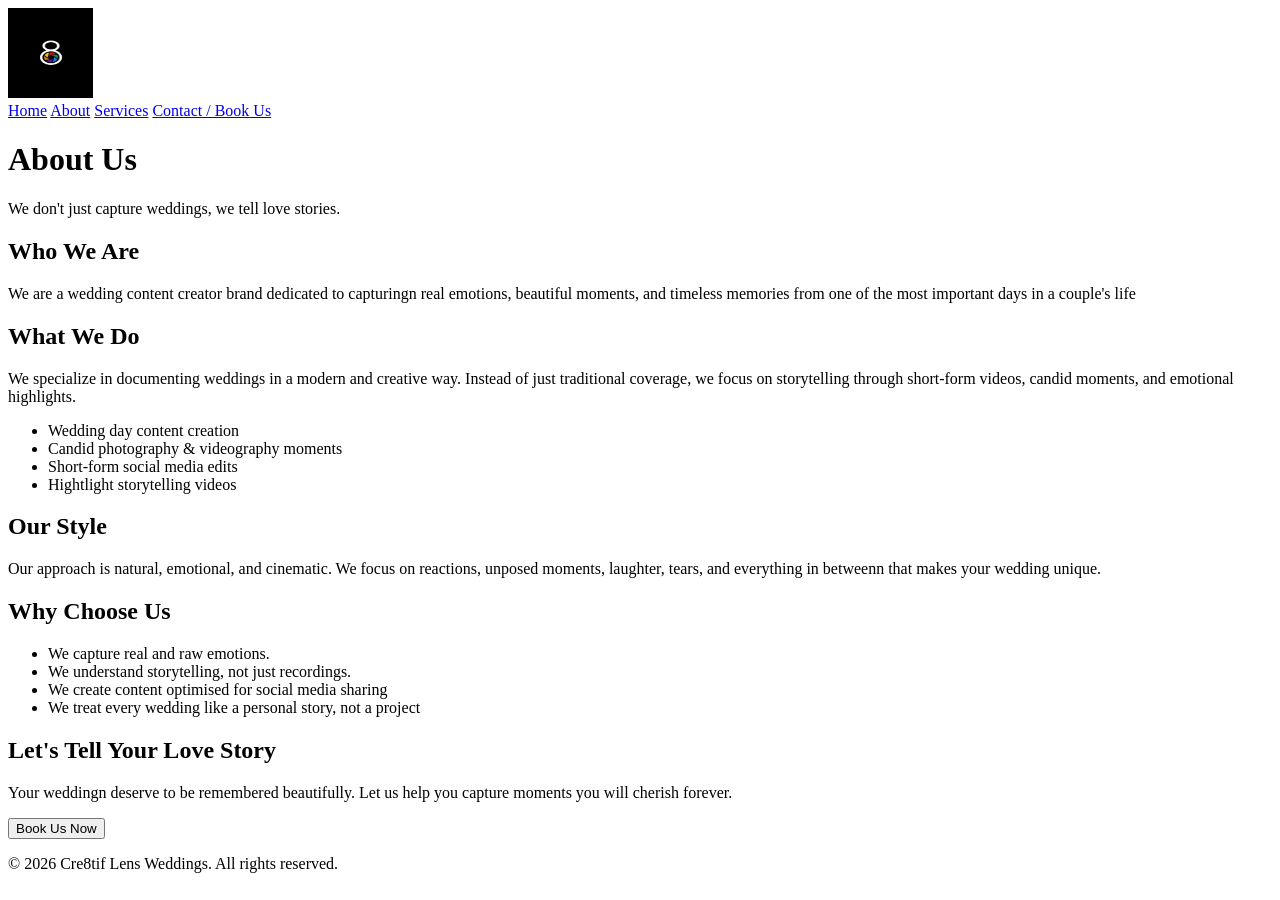
==== about.html @ 2613f4f9 "first-commit" ====
<!DOCTYPE html>
<html lang="en">
<head>
    <meta charset="UTF-8">
    <meta name="viewport" content="width=device-width, initial-scale=1.0">
    <title>About Us</title>
</head>

<body>
    <header>
        <img src="Logo.JPEG" width="85px" height="90px">
        <nav>
            <a href="index.html">Home</a>
            <a href="about.html">About</a>
            <a href="service.html">Services</a>
            <a href="contact.html">Contact / Book Us</a>
        </nav>
    </header>

    <main>
        <h1>About Us</h1>
        <p>We don't just capture weddings, we tell love stories.</p>

        <h2>Who We Are</h2>
        <p>We are a wedding content creator brand dedicated to capturingn real emotions, beautiful moments, and timeless memories from one of the most important days in a couple's life</p>

        <h2>What We Do</h2>
        <p>We specialize in documenting weddings in a modern and creative way. Instead of just traditional coverage, we focus on storytelling through short-form videos, candid moments, and emotional highlights.</p>
        <ul>
            <li>Wedding day content creation</li>
            <li>Candid photography & videography moments</li>
            <li>Short-form social media edits</li>
            <li>Hightlight storytelling videos</li>
        </ul>

        <h2>Our Style</h2>
        <p>Our approach is natural, emotional, and cinematic. We focus on reactions, unposed moments, laughter, tears, and everything in betweenn that makes your wedding unique.</p>

        <h2>Why Choose Us</h2>
            <ul>
                <li>We capture real and raw emotions.</li>
                <li>We understand storytelling, not just recordings.</li>
                <li>We create content optimised for social media sharing</li>
                <li>We treat every wedding like a personal story, not a project</li>
            </ul>

        <h2>Let's Tell Your Love Story</h2>
            <p>Your weddingn deserve to be remembered beautifully. Let us help you capture moments you will cherish forever.</p>
            <a href="contact.html"><button>Book Us Now</button></a>
    </main>

    <footer>
        <p>&copy; 2026 Cre8tif Lens Weddings. All rights reserved.</p>
    </footer>

</body>

</html>
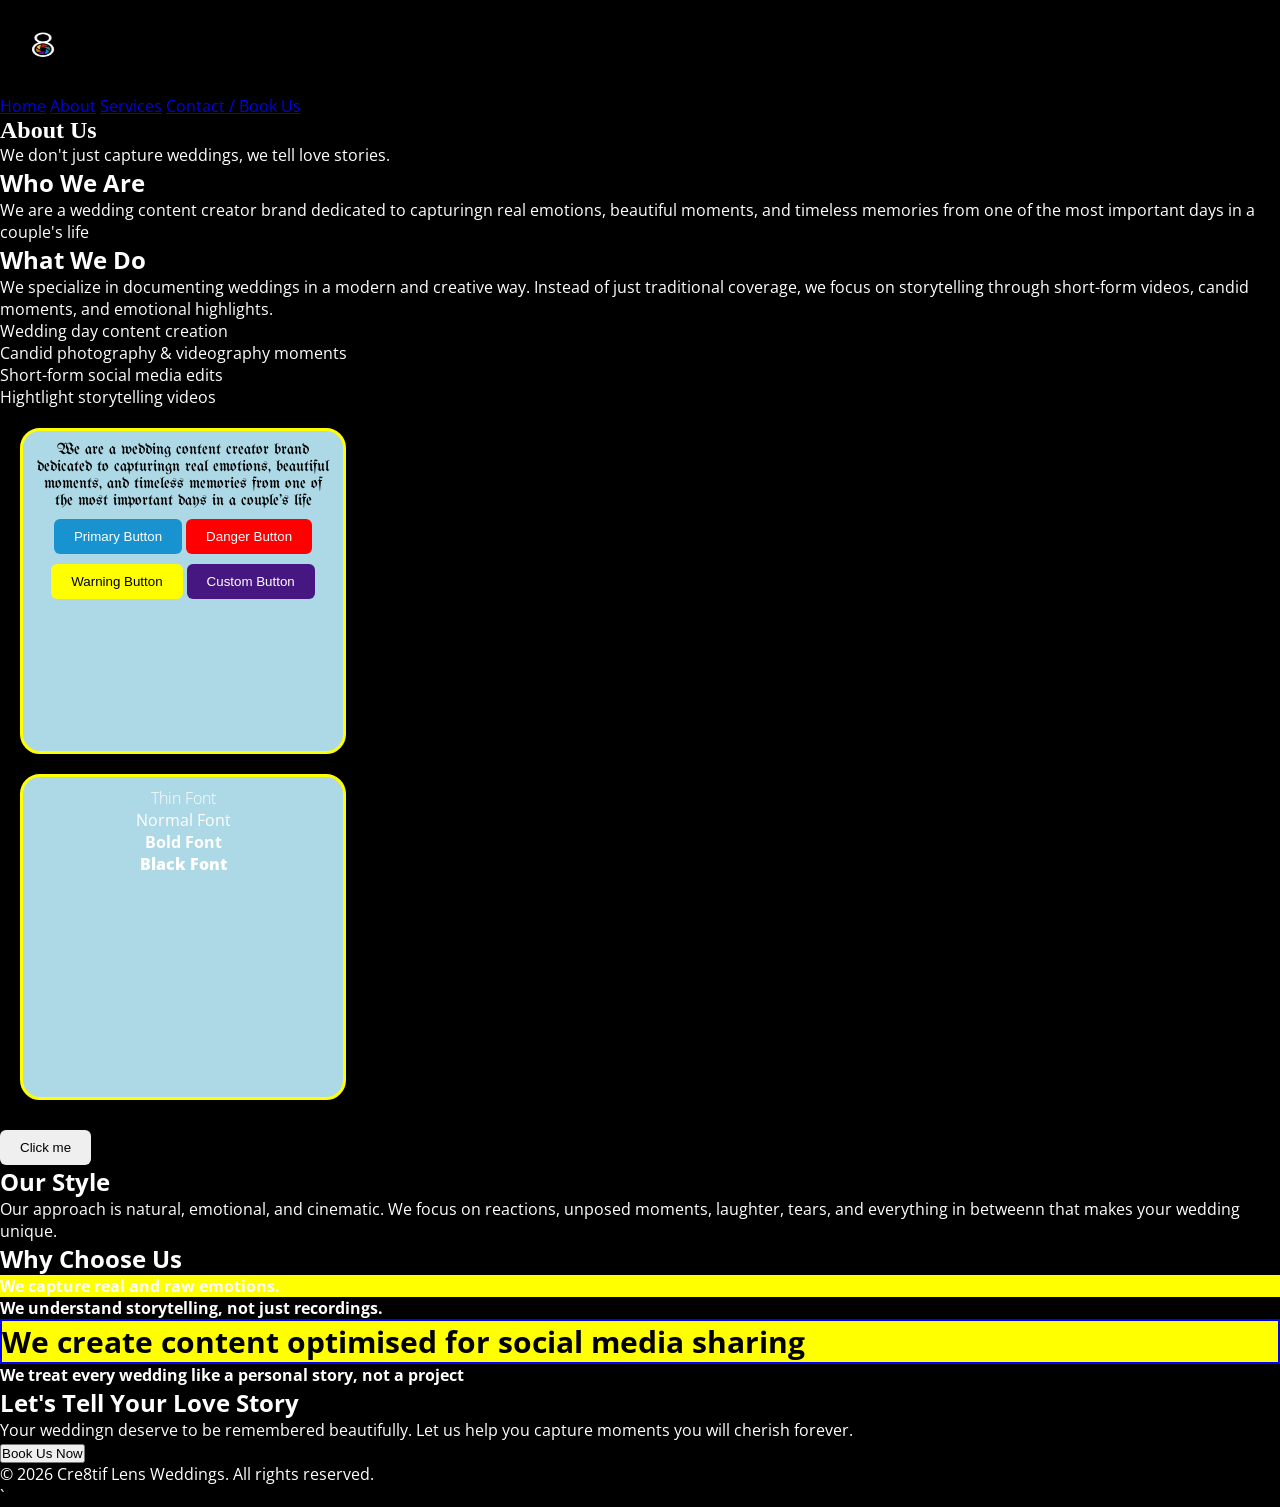
==== commit 67d1590d: "added css hex and rgb colors with font family and font weight" ====
--- a/about.html
+++ b/about.html
@@ -4,9 +4,10 @@
     <meta charset="UTF-8">
     <meta name="viewport" content="width=device-width, initial-scale=1.0">
     <title>About Us</title>
+    <link rel="stylesheet" href="style.css">
 </head>
 
-<body>
+<body class="dark">
     <header>
         <img src="Logo.JPEG" width="85px" height="90px">
         <nav>
@@ -18,6 +19,7 @@
     </header>
 
     <main>
+    <section>
         <h1>About Us</h1>
         <p>We don't just capture weddings, we tell love stories.</p>
 
@@ -26,31 +28,50 @@
 
         <h2>What We Do</h2>
         <p>We specialize in documenting weddings in a modern and creative way. Instead of just traditional coverage, we focus on storytelling through short-form videos, candid moments, and emotional highlights.</p>
-        <ul>
-            <li>Wedding day content creation</li>
-            <li>Candid photography & videography moments</li>
-            <li>Short-form social media edits</li>
-            <li>Hightlight storytelling videos</li>
-        </ul>
+            <ul>
+                <li>Wedding day content creation</li>
+                <li>Candid photography & videography moments</li>
+                <li>Short-form social media edits</li>
+                <li>Hightlight storytelling videos</li>
+            </ul>
+    </section>
+    
+    <div class="box">
+        <p class="code">We are a wedding content creator brand dedicated to capturingn real emotions, beautiful moments, and timeless memories from one of the most important days in a couple's life</p>
+        <button class="btn btn-primary">Primary Button</button>
+        <button class="btn btn-danger">Danger Button</button> 
+        <button class="btn btn-warning">Warning Button</button>
+        <button class="btn btn-custom">Custom Button</button>
+    </div>
 
+    <div class="box">
+        <p class="thin">Thin Font</p>
+        <p class="normal">Normal Font</p>
+        <p class="bold">Bold Font</p>
+        <p class="black">Black Font</p>
+    </div>
+
+    <button class="btn">Click me</button>
+    <section>
         <h2>Our Style</h2>
         <p>Our approach is natural, emotional, and cinematic. We focus on reactions, unposed moments, laughter, tears, and everything in betweenn that makes your wedding unique.</p>
 
         <h2>Why Choose Us</h2>
             <ul>
-                <li>We capture real and raw emotions.</li>
-                <li>We understand storytelling, not just recordings.</li>
-                <li>We create content optimised for social media sharing</li>
-                <li>We treat every wedding like a personal story, not a project</li>
+                <li class="highlight font-bold">We capture real and raw emotions.</li>
+                <li class="font-bold">We understand storytelling, not just recordings.</li>
+                <li class="highlight font-bold" id="free-wifi" style="font-size: 30px; color: black;">We create content optimised for social media sharing</li>
+                <li class="font-bold">We treat every wedding like a personal story, not a project</li>
             </ul>
 
         <h2>Let's Tell Your Love Story</h2>
             <p>Your weddingn deserve to be remembered beautifully. Let us help you capture moments you will cherish forever.</p>
             <a href="contact.html"><button>Book Us Now</button></a>
+    </section>
     </main>
 
     <footer>
-        <p>&copy; 2026 Cre8tif Lens Weddings. All rights reserved.</p>
+        <p>&copy; 2026 Cre8tif Lens Weddings. All rights reserved.</p>`
     </footer>
 
 </body>
--- a/style.css
+++ b/style.css
@@ -0,0 +1,98 @@
+/*@import url('https://fonts.googleapis.com/css2?family=UnifrakturMaguntia&display=swap');*/
+@import url('https://fonts.googleapis.com/css2?family=Open+Sans:ital,wght@0,300..800;1,300..800&display=swap');
+@font-face {
+    font-family: "customfont";
+    src: url(UnifrakturMaguntia-Regular.ttf);
+}
+
+* {
+    margin: 0px;
+    padding: 0px;
+ }
+ 
+ body {
+    font-family: open sans, sans-serif;
+ }
+ 
+ h1{
+    font-family: Georgia, 'Times New Roman', Times, serif;
+ }
+
+ .code {
+    font-family: customfont, cursive;
+    color: #000000
+ }
+
+ .highlight {
+     background-color: yellow;
+ }
+.thin{
+    font-weight: 300;
+}
+
+.normal{
+    font-weight: 400;
+}
+.black{
+    font-weight: 900;
+}
+.bold{
+    font-weight: 700;
+}
+ .font-bold {
+     font-weight: bold;
+ }
+
+ #free-wifi {
+     border-color: blue;
+     border-width: 2px;
+     border-style: solid;
+ }
+
+ .dark {
+     background-color: black;
+     color: white;
+ }
+
+ .box {
+     padding: 10px;
+     margin: 20px;
+     width: 300px;
+     height: 300px;
+     background-color: lightblue;
+     border-width: 3px;
+     border-color: yellow;
+     border-style: solid;
+     text-align: center;
+     border-radius: 20px;
+ }
+
+ .btn {
+     padding-top: 10px;
+     padding-right: 20px;
+     padding-bottom: 10px;
+     padding-left: 20px;
+     margin-top: 10px;
+     border: none;
+     border-radius: 6px;
+ }
+
+ .btn-primary {
+     background-color: rgb(25, 147, 208);
+     color: white;
+ }
+
+ .btn-danger {
+     background-color: red;
+     color: white;
+ }
+
+ .btn-warning {
+     background-color: yellow;
+     color: black;
+ }
+
+ .btn-custom {
+    background-color: #461780;
+    color: #ffffff;
+ }
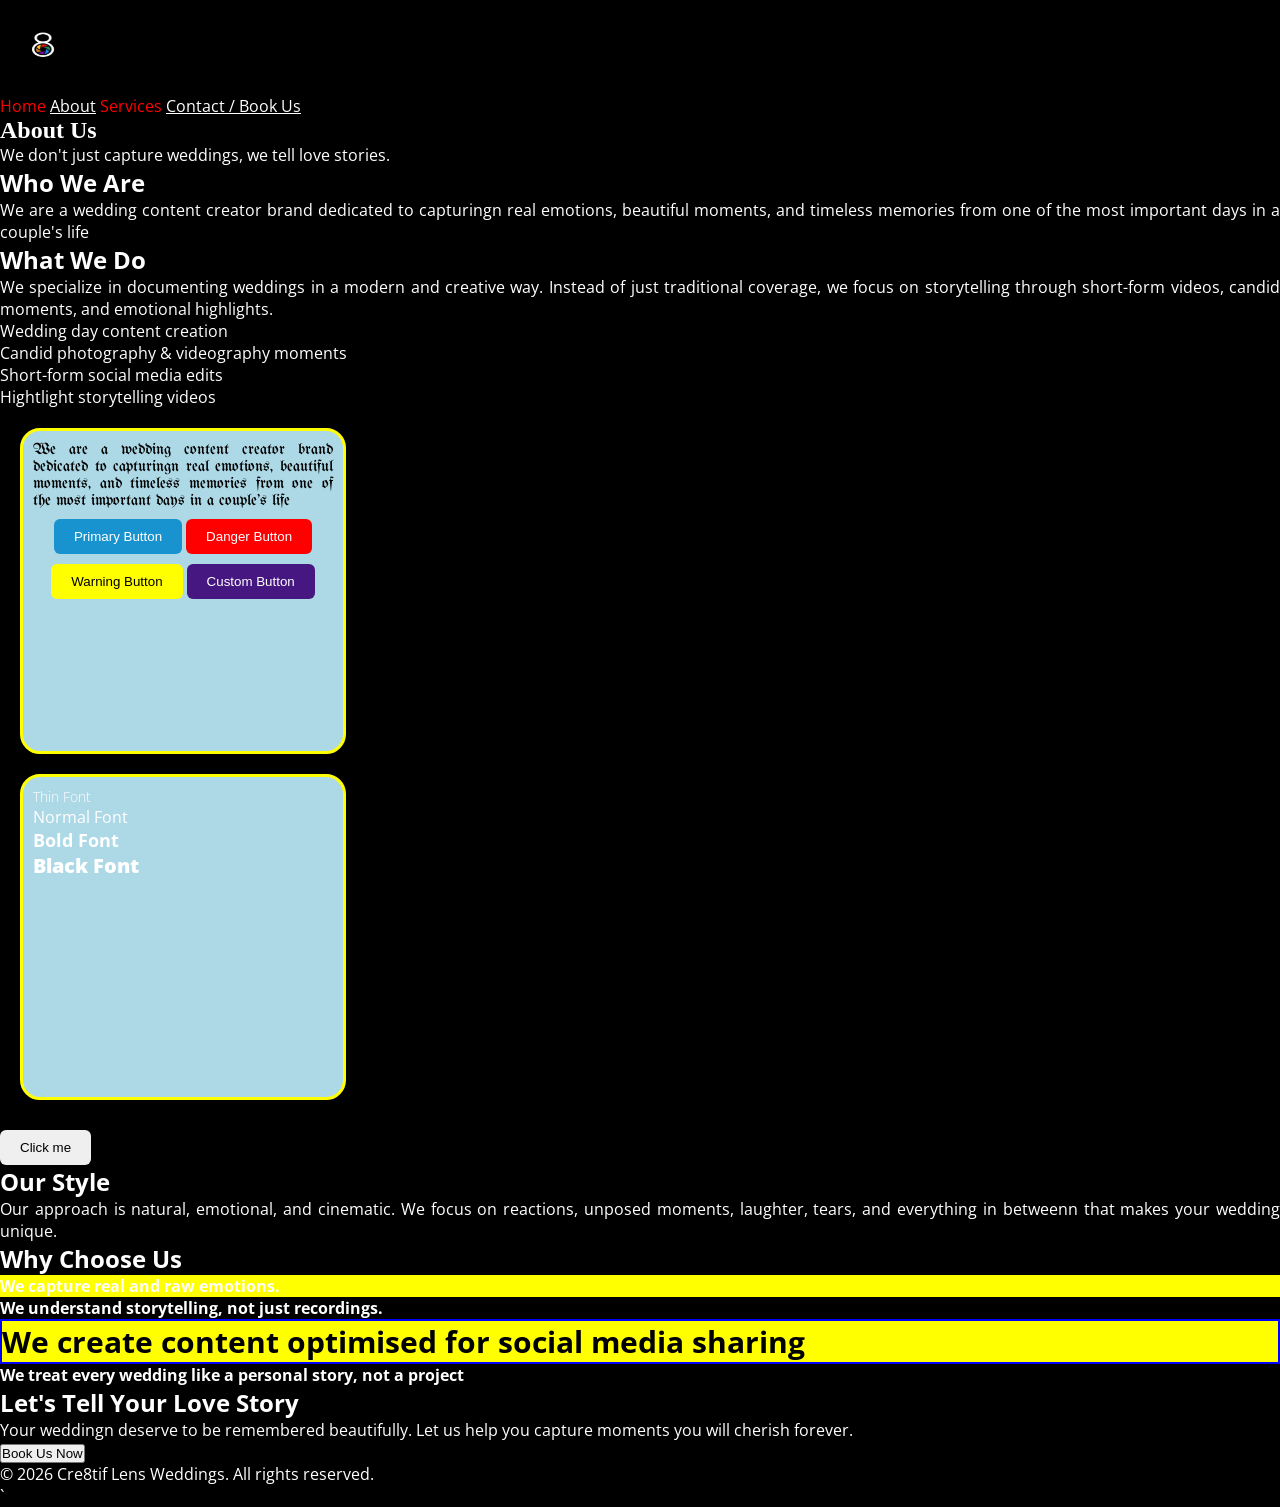
==== commit 1ece6eac: "more typography and selector grouping" ====
--- a/about.html
+++ b/about.html
@@ -11,9 +11,9 @@
     <header>
         <img src="Logo.JPEG" width="85px" height="90px">
         <nav>
-            <a href="index.html">Home</a>
+            <a class="no-highlight" href="index.html">Home</a>
             <a href="about.html">About</a>
-            <a href="service.html">Services</a>
+            <a class="no-highlight" href="service.html">Services</a>
             <a href="contact.html">Contact / Book Us</a>
         </nav>
     </header>
@@ -45,10 +45,10 @@
     </div>
 
     <div class="box">
-        <p class="thin">Thin Font</p>
-        <p class="normal">Normal Font</p>
-        <p class="bold">Bold Font</p>
-        <p class="black">Black Font</p>
+        <p class="thin text-sm">Thin Font</p>
+        <p class="normal text-normal">Normal Font</p>
+        <p class="bold text-lg">Bold Font</p>
+        <p class="black text-xl">Black Font</p>
     </div>
 
     <button class="btn">Click me</button>
--- a/style.css
+++ b/style.css
@@ -29,7 +29,16 @@
 .thin{
     font-weight: 300;
 }
-
+p {
+    text-align: justify;
+}
+p,a {
+    color:#ffffff;
+}
+a.no-highlight {
+    color: #ff0000;
+    text-decoration: none;
+}
 .normal{
     font-weight: 400;
 }
@@ -42,6 +51,27 @@
  .font-bold {
      font-weight: bold;
  }
+.text-sm{
+    font-size: 14px;
+}
+.text-xs{
+    font-size: 12px;
+}
+.text-normal{
+    font-size: 16px;
+}
+.text-lg{
+    font-size: 18px;
+}
+.text-xl{
+    font-size: 20px;
+}
+.text-2xl{
+    font-size: 22px;
+}
+.text-3xl{
+    font-size: 24px;
+}
 
  #free-wifi {
      border-color: blue;
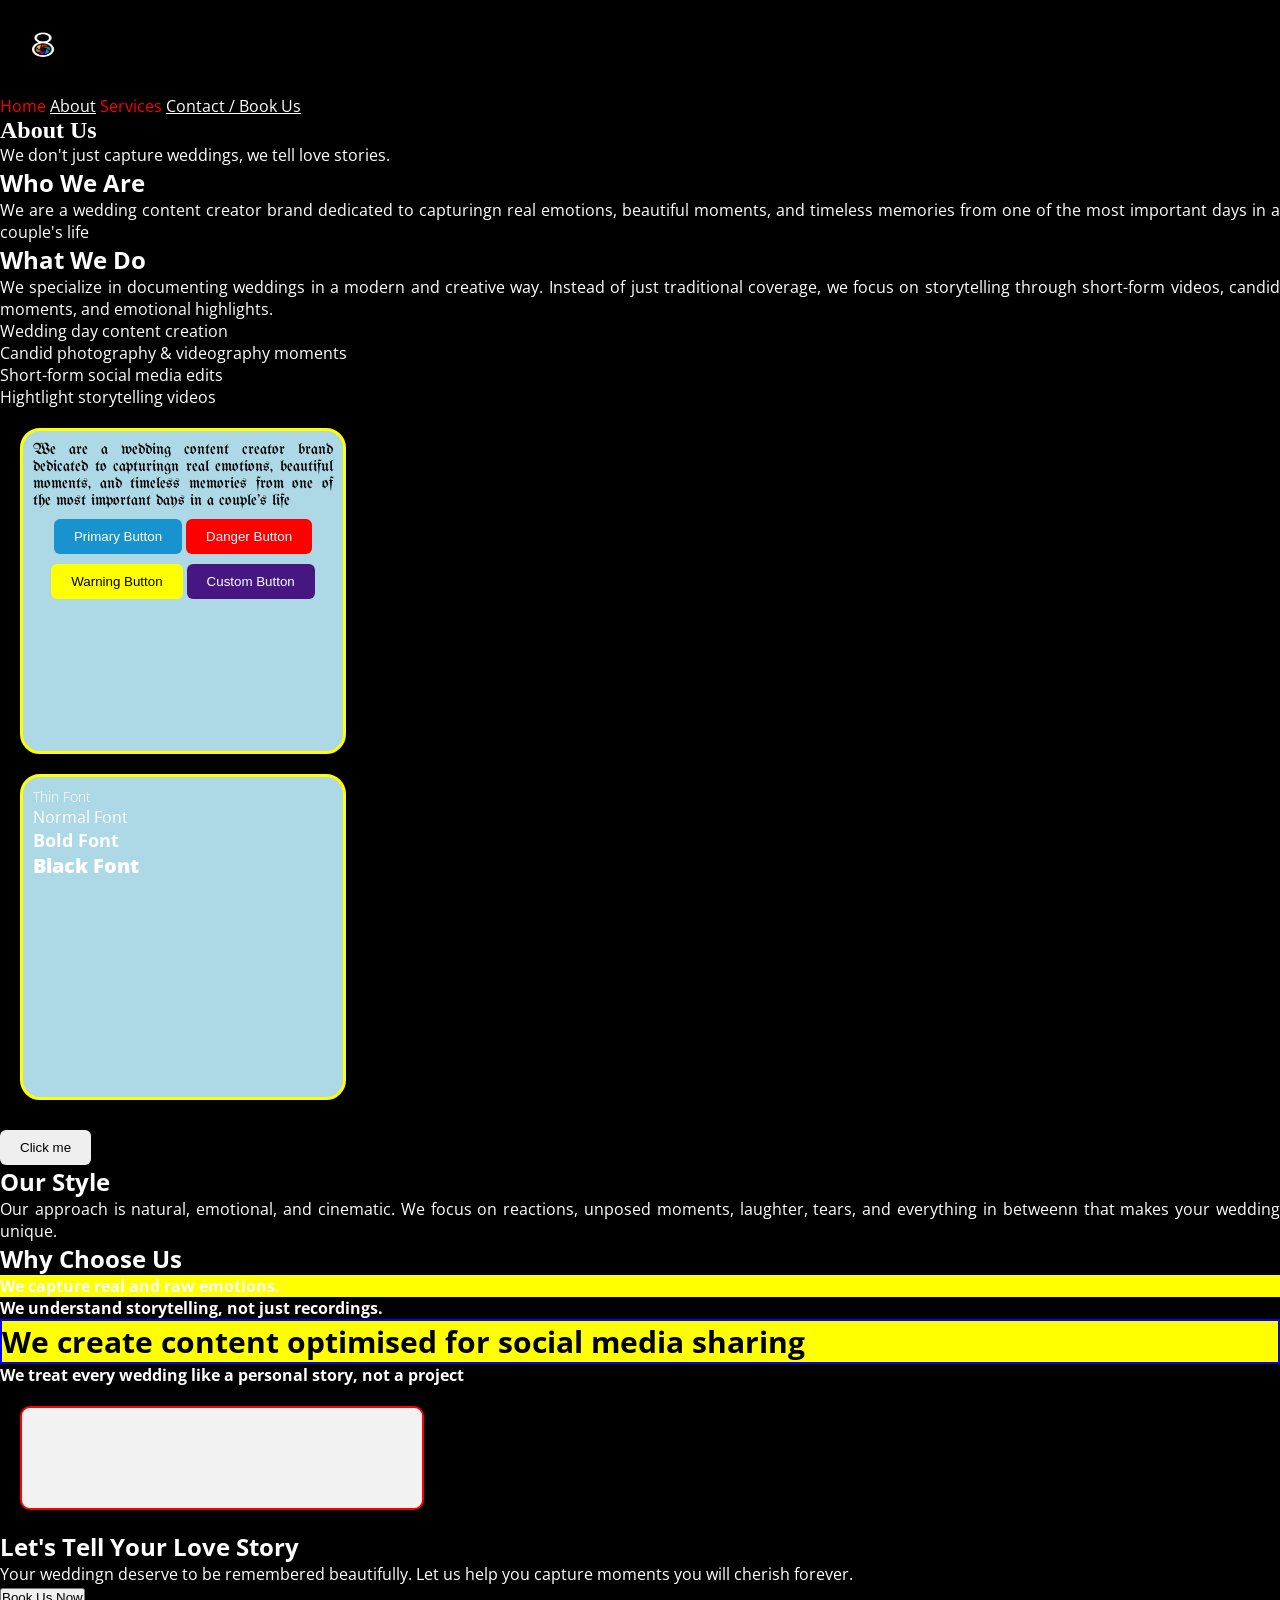
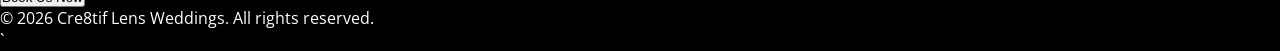
==== commit 38eb8e15: "box model & css" ====
--- a/about.html
+++ b/about.html
@@ -63,11 +63,18 @@
                 <li class="highlight font-bold" id="free-wifi" style="font-size: 30px; color: black;">We create content optimised for social media sharing</li>
                 <li class="font-bold">We treat every wedding like a personal story, not a project</li>
             </ul>
-
+    </section>
+    <section>
+            <div class="parent-container">
+                <div class="child-container"></div>
+                <div class="child-container"></div>
+            </div>
+    </section>  
         <h2>Let's Tell Your Love Story</h2>
             <p>Your weddingn deserve to be remembered beautifully. Let us help you capture moments you will cherish forever.</p>
             <a href="contact.html"><button>Book Us Now</button></a>
-    </section>
+   
+    
     </main>
 
     <footer>
--- a/style.css
+++ b/style.css
@@ -125,4 +125,13 @@
  .btn-custom {
     background-color: #461780;
     color: #ffffff;
+ }
+
+ .parent-container {
+    background-color: #f2f2f2;
+    height: 100px;
+    width: 400px;
+    border: 2px solid #ff0000;
+    margin: 20px;
+    border-radius: 10px;
  }
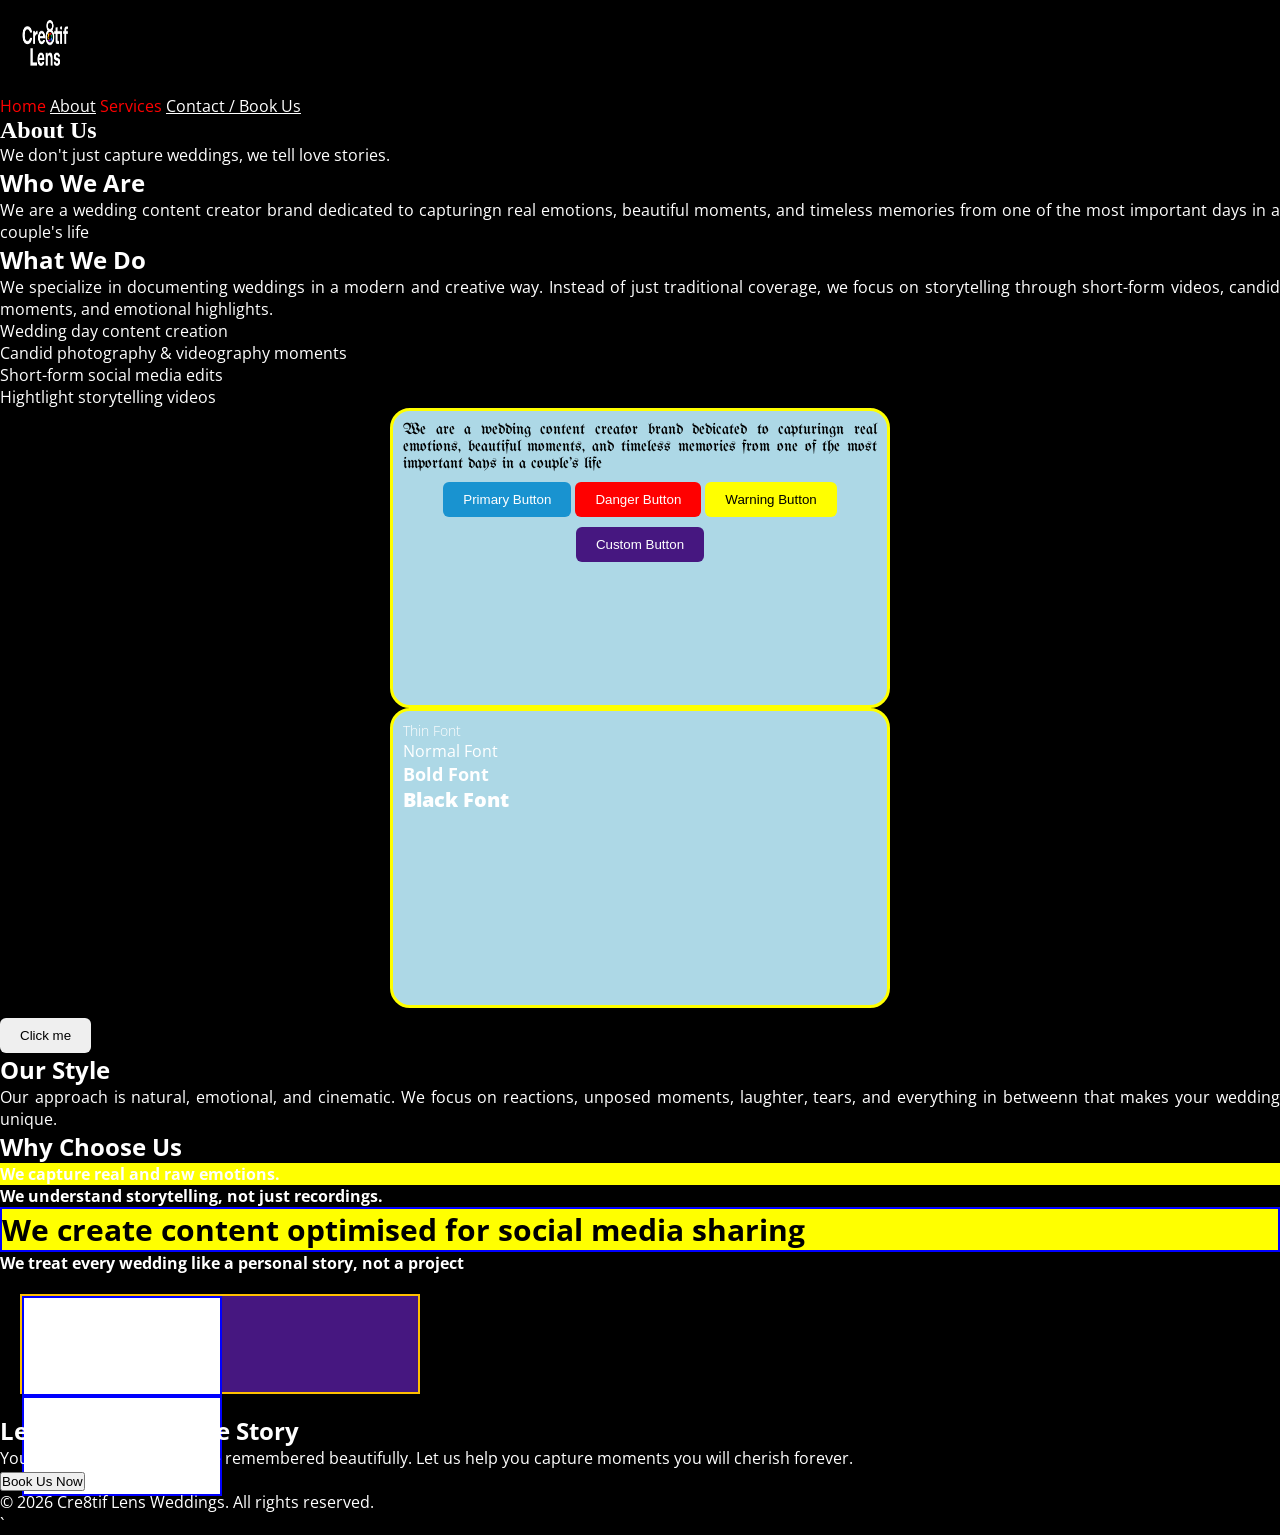
==== commit 0d2b575c: "Icons, flexbox and pseudo classes" ====
--- a/about.html
+++ b/about.html
@@ -9,7 +9,7 @@
 
 <body class="dark">
     <header>
-        <img src="Logo.JPEG" width="85px" height="90px">
+        <img src="Cre8tif.jpg" width="90px" height="90px">
         <nav>
             <a class="no-highlight" href="index.html">Home</a>
             <a href="about.html">About</a>
--- a/style.css
+++ b/style.css
@@ -8,6 +8,7 @@
 * {
     margin: 0px;
     padding: 0px;
+    box-sizing: border-box;
  }
  
  body {
@@ -85,9 +86,9 @@
  }
 
  .box {
-     padding: 10px;
-     margin: 20px;
-     width: 300px;
+     margin: 0 auto;
+     padding: 10px 10px 5px 10px;
+     width: 500px;
      height: 300px;
      background-color: lightblue;
      border-width: 3px;
@@ -128,10 +129,16 @@
  }
 
  .parent-container {
-    background-color: #f2f2f2;
+    background-color: #461780;
     height: 100px;
     width: 400px;
-    border: 2px solid #ff0000;
+    border: 2px solid #ffbf00;
     margin: 20px;
-    border-radius: 10px;
+ }
+
+ .child-container{
+    background-color: #ffffff;
+    height: 100px;
+    width: 200px;
+    border: 2px solid #0000ff;
  }
